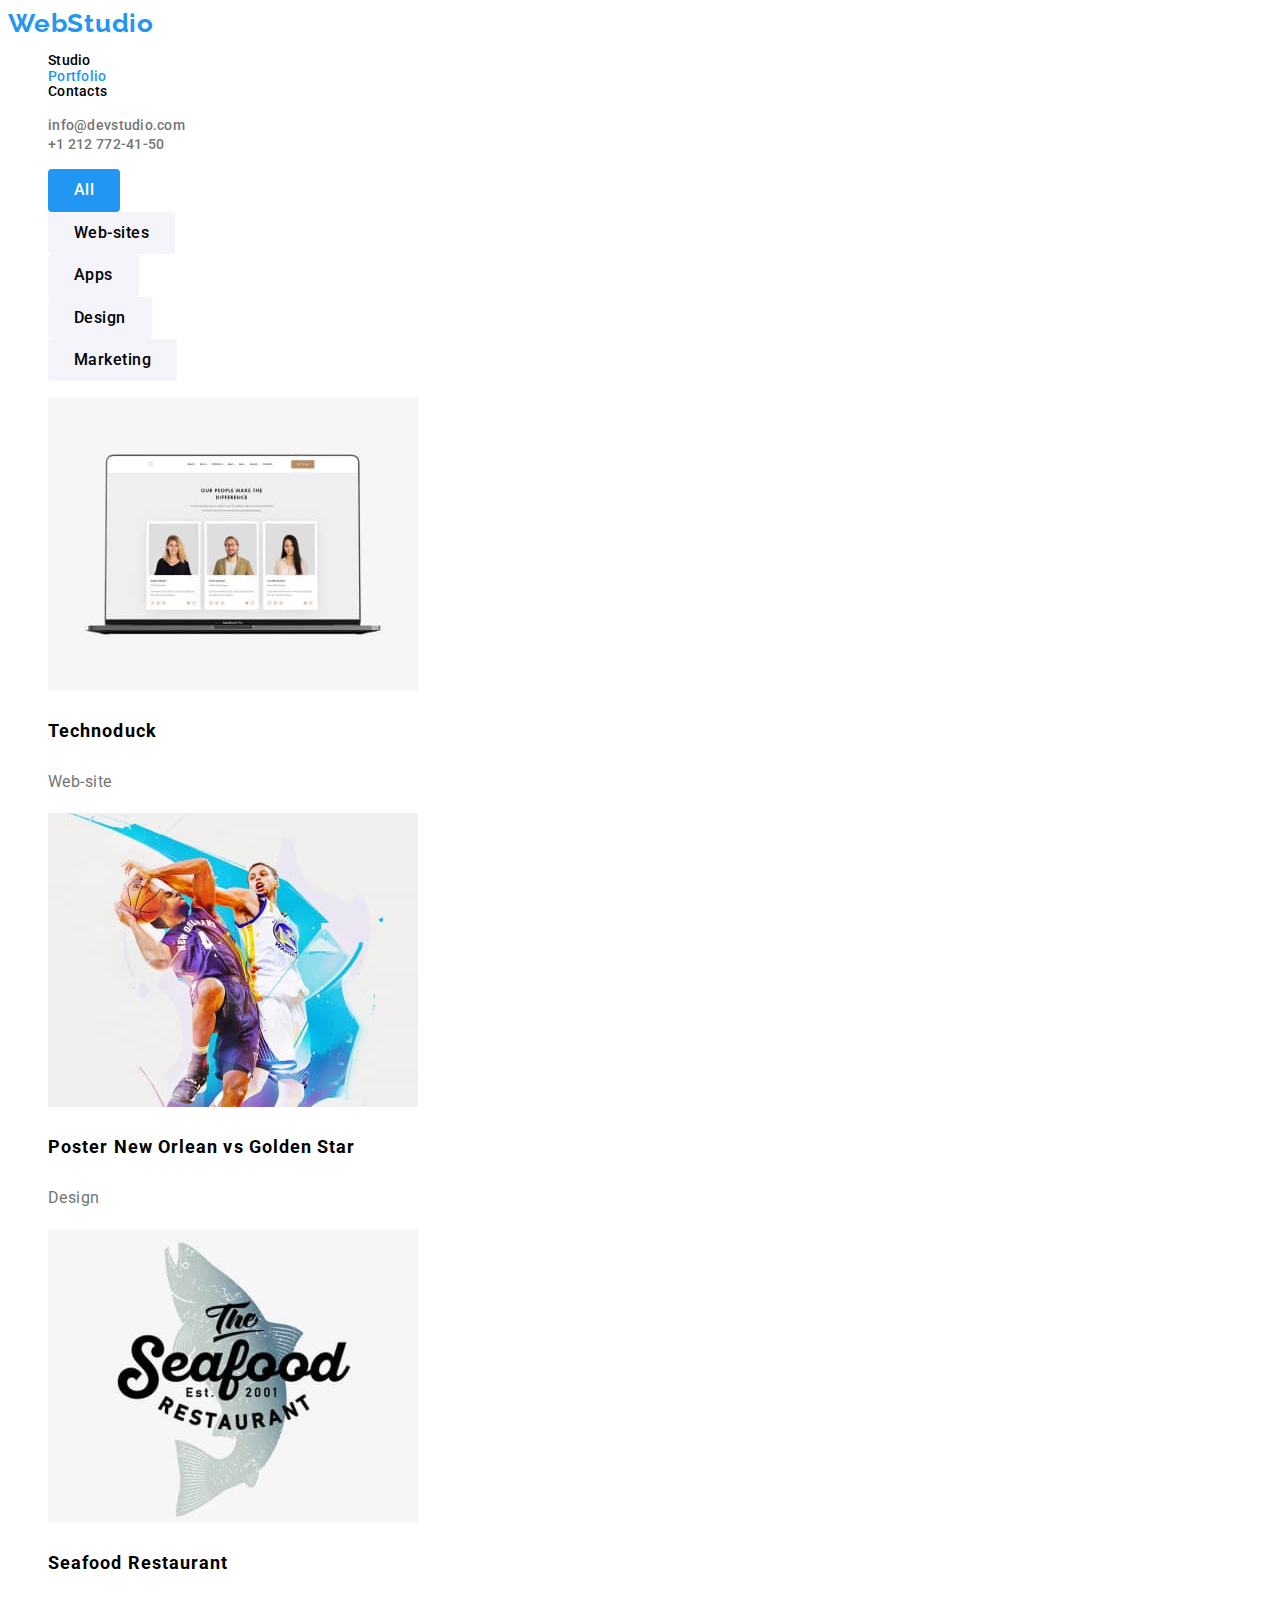
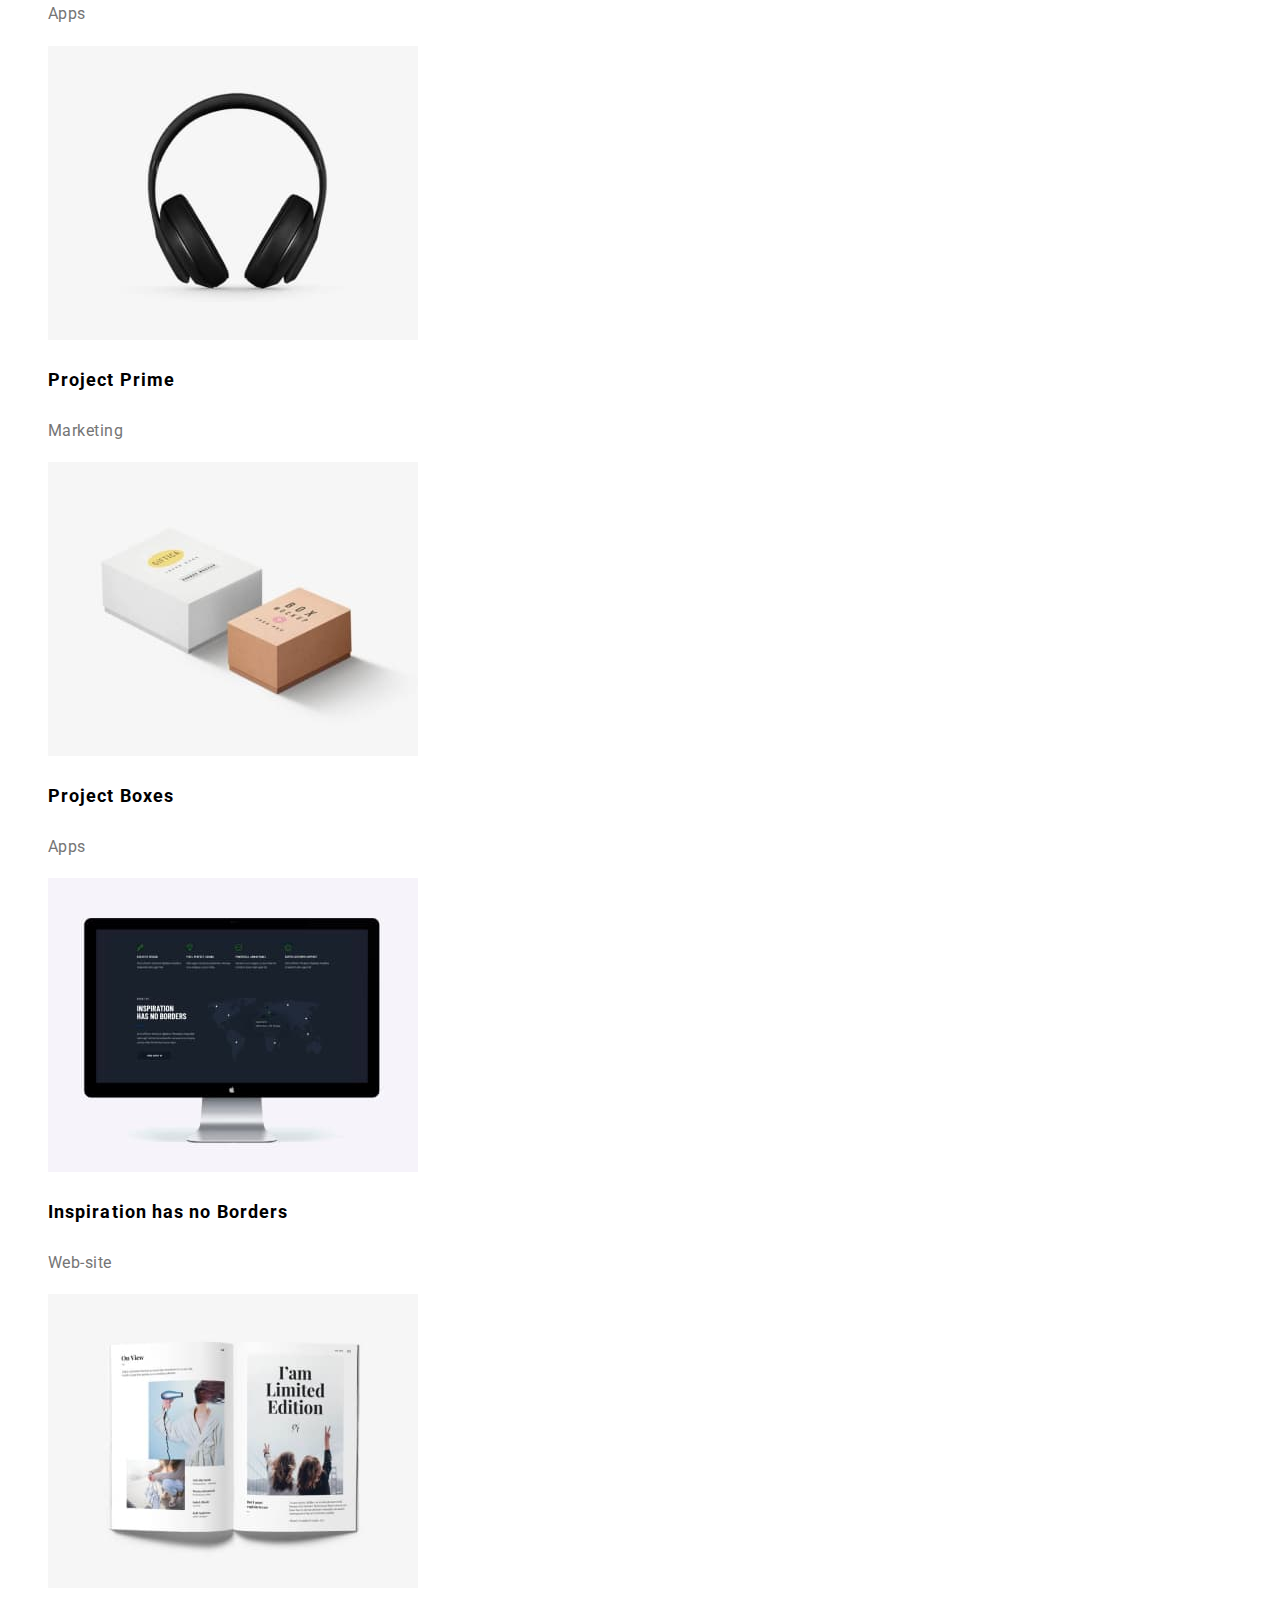
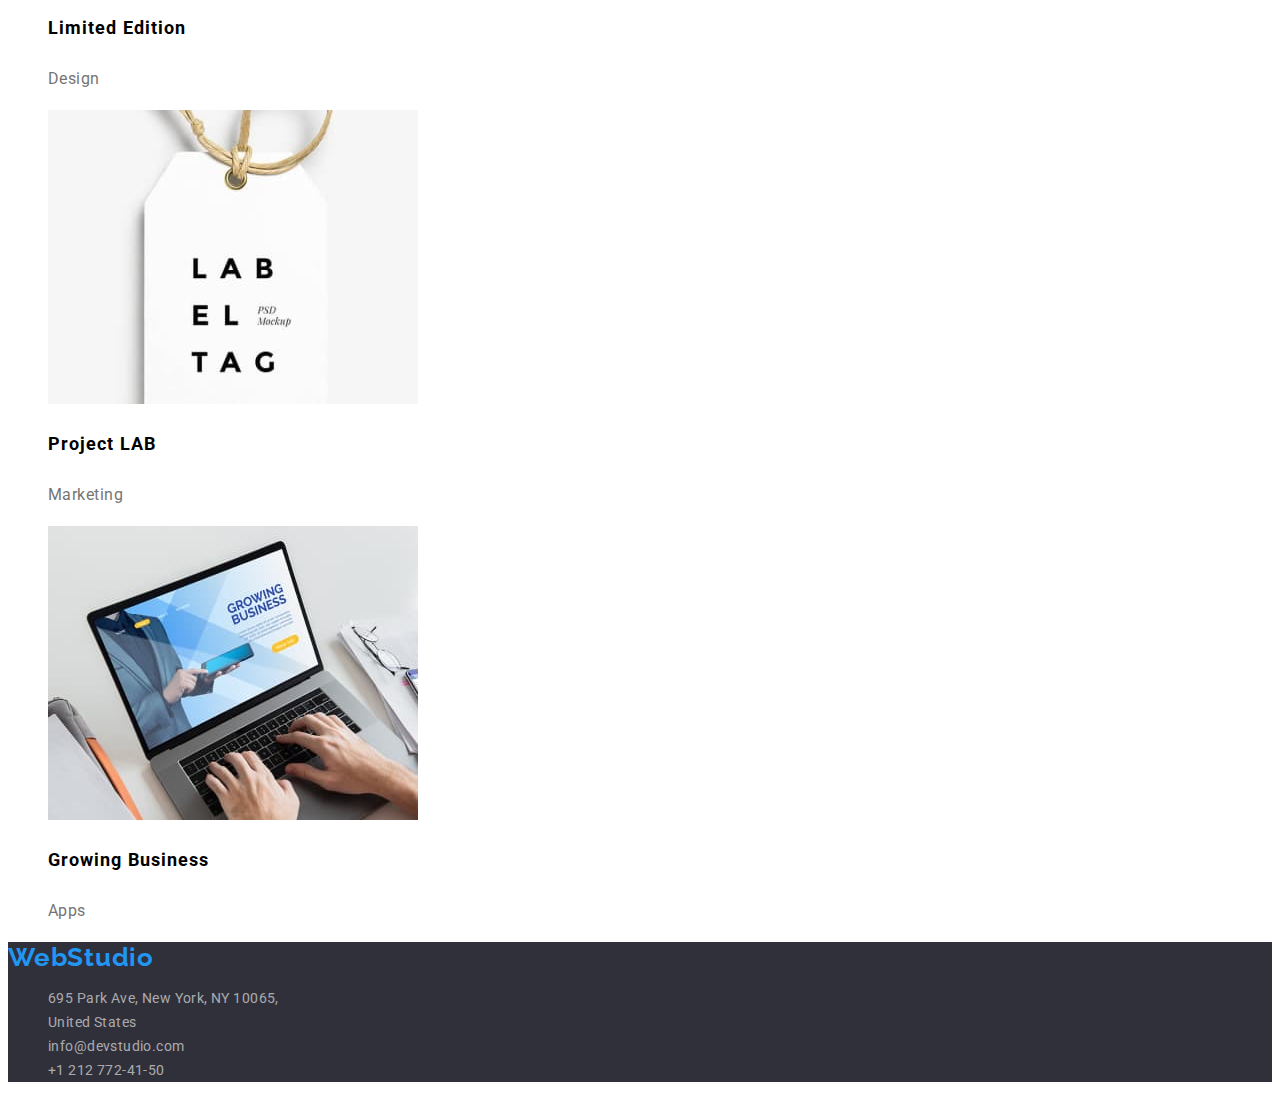
==== portfolio.html @ 8bf9b812 "--" ====
<!DOCTYPE html>
<html lang="en">
  <head>
    <meta charset="UTF-8" />
    <meta http-equiv="X-UA-Compatible" content="IE=edge" />
    <meta name="viewport" content="width=device-width, initial-scale=1.0" />
    <meta name="description" content="Module1- HomeWork 1- WebStudio" />
    <link href="https://fonts.googleapis.com/css2?family=Roboto:wght@400;500;700;900&display=swap" rel="stylesheet">
    <link href="https://fonts.googleapis.com/css2?family=Raleway:wght@700&display=swap" rel="stylesheet">
    <link href="./css//styles.css" rel="stylesheet">
    <title>WebStudio - Portfolio</title>
  </head>
  <body>
    <!-- Page header -->
    <header class="header">

      <nav class="navbar">
        <!-- Navigation to other pages -->
      <a href="./index.html " class="logo">WebStudio</a>

        <ul class="nav-list">
          <li class="list-item"><a href="./index.html" class="link ">Studio</a></li>
          <li class="list-item"><a href="./portfolio.html" class="link active" target="_blank">Portfolio</a></li>
          <li class="list-item"><a href="#" class="link" target="_blank" >Contacts</a></li>
        </ul>
      </nav>
      <ul class="contact-list">
       
        <li>
          <!-- Link to email address  -->
          <a href="mailto:info@devstudio.com" class="link">info@devstudio.com</a>
        </li>
        <li>
          <!-- Link to phone number -->
          <a href="tel:+12127724150" class="link">+1 212 772-41-50</a>
        </li>

      </ul>
    </header>
    <main>
   
  
    <section class="portfolio ">
      <!-- filter buttons -->
      <div class="portfolio-filter ">
        <ul>
        <li>
        <button type="button" class="btn btn-filter active">All</button>
        </li>
        <li>
          <button type="button" class="btn btn-filter ">Web-sites</button>
          </li>
        <li>
          <button type="button" class="btn btn-filter">Apps</button>
          </li>
        <li>
          <button type="button" class="btn btn-filter">Design</button>
          </li>
        <li>
          <button type="button" class="btn btn-filter ">Marketing</button>
          </li>
        </ul>
      </div>
      <!--  filter pictures -->
      <ul class="portfolio-list">
        <li class="portfolio-item">
            <img
              src="images/portfolio/portfolio-1.jpg"
              alt="portfolio Technoduck-website picture"
              width="370"
              height="294"
            />
          <div class="project-info">
            <h3 class="project-name">Technoduck </h3>
            <p class="project-category">Web-site </p>
          </div>
          
        </li>
        <li>
          <a href="#">
            <img
              src="images/portfolio/portfolio-2.jpg"
              alt="portfolio poster picture"
              width="370"
              height="294"
            />
          </a>
          <div class="project-info">
            <h3 class="project-name">Poster New Orlean vs Golden Star </h3>
            <p class="project-category">Design </p>
          </div>
        </li>
        <li>
          <a href="#">
            <img
              src="images/portfolio/portfolio-3.jpg"
              alt="portfolio seafood Restaurant picture"
              width="370"
              height="294"
            />
          </a>
          <div class="project-info">
            <h3 class="project-name">Seafood Restaurant  </h3>
            <p class="project-category">Apps</p>
          </div>
        </li>
        <li>
            <img
              src="images/portfolio/portfolio-4.jpg"
              alt="portfolio Marketing project"
              width="370"
              height="294"
            />
          <div class="project-info">
            <h3 class="project-name">Project Prime </h3>
            <p class="project-category">Marketing </p>
          </div>
        </li>
        <li>
            <img
              src="images/portfolio/portfolio-5.jpg"
              alt="portfolio Project Boxes"
              width="370"
              height="294"
            />
          <div class="project-info">
            <h3 class="project-name">Project Boxes</h3>
            <p class="project-category">Apps </p>
          </div>
        </li>
        <li>
            <img
              src="images/portfolio/portfolio-6.jpg"
              alt="portfolio Web-site picture"
              width="370"
              height="294"
            />
          <div class="project-info">
            <h3 class="project-name">Inspiration has no Borders</h3>
            <p class="project-category">Web-site</p>
          </div>
        </li>
        <li>
            <img
              src="images/portfolio/portfolio-7.jpg"
              alt="portfolio Design picture  "
              width="370"
              height="294"
            />
          <div class="project-info">
            <h3 class="project-name">Limited Edition</h3>
            <p class="project-category">Design</p>
          </div>
        </li>
        <li>
            <img
              src="images/portfolio/portfolio-8.jpg"
              alt="portfolio Marketing picture"
              width="370"
              height="294"
            />
          <div class="project-info">
            <h3 class="project-name">Project LAB</h3>
            <p class="project-category">Marketing</p>
          </div>
        </li>
        <li>
            <img
              src="images/portfolio/portfolio-9.jpg"
              alt="portfolio Apps picture"
              width="370"
              height="294"
            />
          <div class="project-info">
            <h3 class="project-name">Growing Business</h3>
            <p class="project-category">Apps </p>
          </div>
        </li>
      </ul>
    </section>
  </main>
    <!-- Page footer -->
   <!-- Page footer -->
   <footer class="footer">
    <a href="./index.html" class="logo link"> WebStudio</a>
    <address class="address">
      <ul>
        <li>
          <a href="#" class="link">
            695 Park Ave, New York, NY 10065, <br />
            United States <br
          /></a>
        </li>
        <li>
          <a href="mailto:info@devstudio.com" class="contact link">info@devstudio.com</a>
        </li>
        <li>
          <a href="tel:+12127724150" class="contact link">+1 212 772-41-50</a>
        </li>
      </ul>
    </address>
  </footer>
  </body>
</html>
---- css/styles.css ----
/* Variables  */
:root {
  --brand-color: #2196f3;
  --brnd-hover-main: #188CE8;
  --brand-background-color: #2f303a;
  --brand-background-sub-color: #f5f4fa;
  --brand-text-color: #212121;
  --brand-sub-color: #757575;
  --brand-white-color: #fff;
  --font-fmily-brand: "Raleway", sans-serif;
  --font-family-main: "Roboto", sans-serif;
}
/* Body Css */
body {
  font-family: var(--font-family-main);
}
a {
  text-decoration: none;
  color: inherit;
}
ul {
  list-style-type: none;
}
/* Header Css */
.nav-list {
  font-weight: 500;
  font-size: 14px;
  line-height: 1.1;
  letter-spacing: 0.02em;
}

.list-item .link.active {
  color: var(--brand-color);
}
.contact-list li a{
  font-weight: 500;
  color: var(--brand-sub-color);
  font-size: 14px;
  line-height: 1.1;
  letter-spacing: 0.02em;
}
.link:hover,
.link:focus {
  color: var(--brand-color);
}

/* .btn:hover,
button:focus {
  color: var(--brand-background-color);
} */
/* Buttons Css */
.btn {
  cursor: pointer;
  border: none;
  font-family: var(--font-family-main);
  font-size: 16px;
  line-height: 30px;
}

.logo {
  font-family: var(--font-fmily-brand);
  font-weight: 700;
  font-size: 26px;
  color: var(--brand-color);
  letter-spacing: 0.03em;
  line-height: 1.2;
}

/* Introduction Css */
.introduction {
  background-color: var(--brand-background-color);
}
.title {
  font-weight: 900;
  font-size: 44px;
  line-height: 1.4;
  text-align: center;
  letter-spacing: 0.06em;
  text-transform: uppercase;
  color: var(--brand-white-color);
}

.btn-primary {
  background: var(--brand-color);
  color: var(--brand-white-color);
  font-family: var(--font-family-main);
  box-shadow: 0px 4px 4px rgba(0, 0, 0, 0.15);
  border-radius: 4px;
  border-bottom-left-radius: 0;
  font-weight: 700;
  font-size: 16;
  line-height: 1.88;
  padding: 10px 20px 10px 20px;
}
.btn.btn-primary:hover {
 background-color: var(--brnd-hover-main);
 color: var(--brand-white-color);
}
.btn.active {
  background-color: var(--brand-color);
  color: var(--brand-white-color);
}
.section .sction-sub-title{
  font-weight: 700;
  font-size: 14px;
  line-height: 1.1;
  letter-spacing: 0.03em;
  text-transform: uppercase;
}
/* -- */

.section .description{
 font-weight: 400;
 font-size: 14px;
 line-height: 1.7;
 letter-spacing: 0.03em;
 color: var(--brand-sub-color);
}
/* About css */

.section-title{
  color: var(--brand-text-color);
  font-weight: 700;
  font-size: 36px;
  line-height: 1.2;
  letter-spacing: 0.03em;
  text-align: center;

}

.team-info .team-name {
  font-weight: 500;
  font-size: 16px;
  line-height: 1.2;
  text-align: center;
  letter-spacing: 0.03em;

}
.team-info .team-job {
  color: var(--brand-sub-color);
  font-weight: 400;
  font-size: 16;
  line-height: 1.2;
  text-align: center;
  letter-spacing: 0.03em;

}
.team {
  background-color: var(--brand-background-sub-color);
}

/* Portfolio Css */
.portfolio-filter .btn {
  background-color: var(--brand-background-sub-color);
  font-weight: 500;
  font-size: 16px;
  line-height: 1.6;
  text-align: center;
  letter-spacing: 0.03em;
}
.portfolio-filter .btn.btn.active {
  background-color: var(--brand-color);
}
.btn:hover {
  color: var(--brand-color);
}
.btn.btn-filter{
  font-family: var(--font-family-main);
  border-radius: 4px;
  letter-spacing: 0.03em;
  font-weight: 500;
  padding: 6px 26px;
  font-size: 16px;
  line-height: 1.9;
}
.btn.btn-filter:hover{
  color: var(--brand-white-color);
  background-color: var(--brand-color);
  box-shadow: 0px 3px 1px rgba(0, 0, 0, 0.1), 0px 1px 2px rgba(0, 0, 0, 0.08), 0px 2px 2px rgba(0, 0, 0, 0.12);
}
.portfolio .project-name {
  font-weight: 700;
  font-size: 18px;
  line-height: 2;
  letter-spacing: 0.06em;
}
.portfolio .project-category {
  font-weight: 400;
  font-size: 16px;
  line-height: 1.88;
  letter-spacing: 0.03em;
  color: var(--brand-sub-color);
}
/* Footer - Style */
.footer {
  background-color: var(--brand-background-color);
}
.address {
  color:rgba(255, 255, 255, 0.6);
  font-style: normal;
}
.address ul {
  font-size: 14px;
  font-weight: 400;
  line-height: 1.7;
  letter-spacing: 0.03em;
}
.address .contact{
  color: rgba(255, 255, 255, 0.6);

}
.contact.link:hover,
.address .link:hover{
  color: var(--brand-white-color);
}
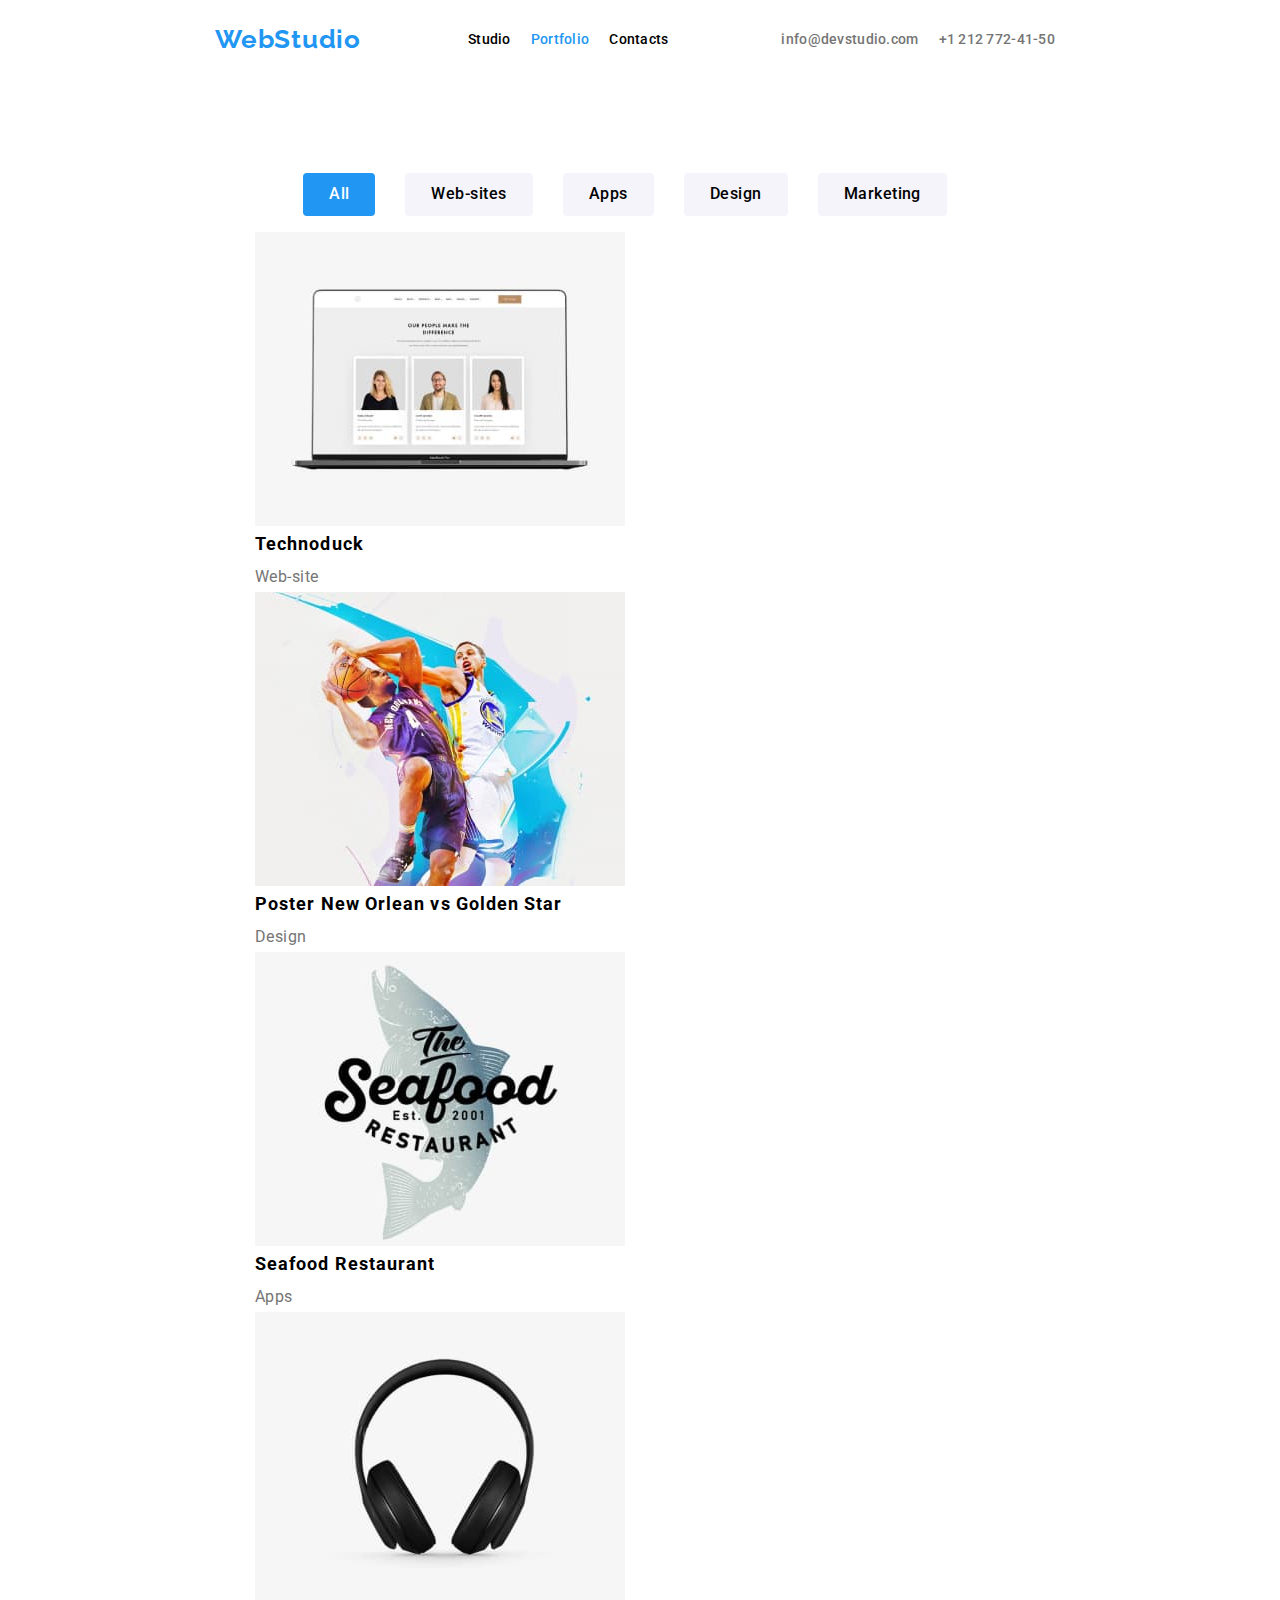
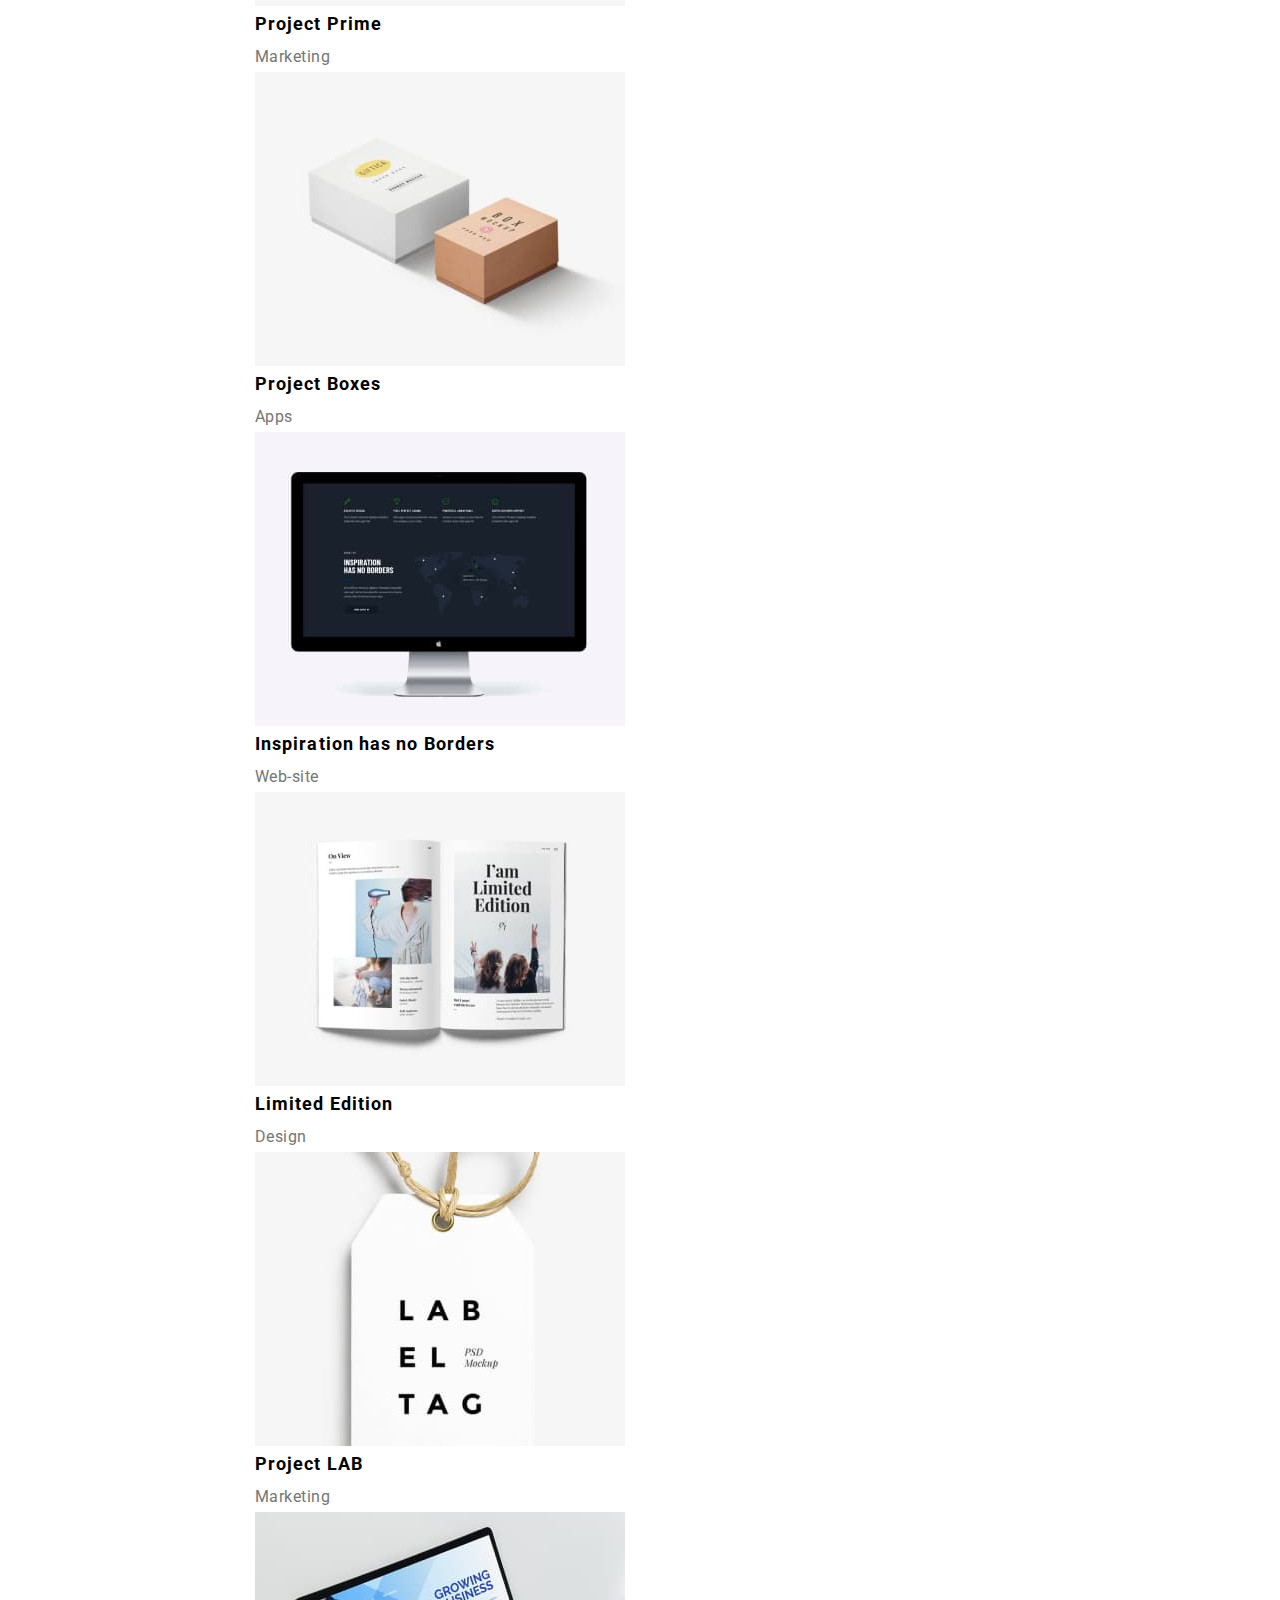
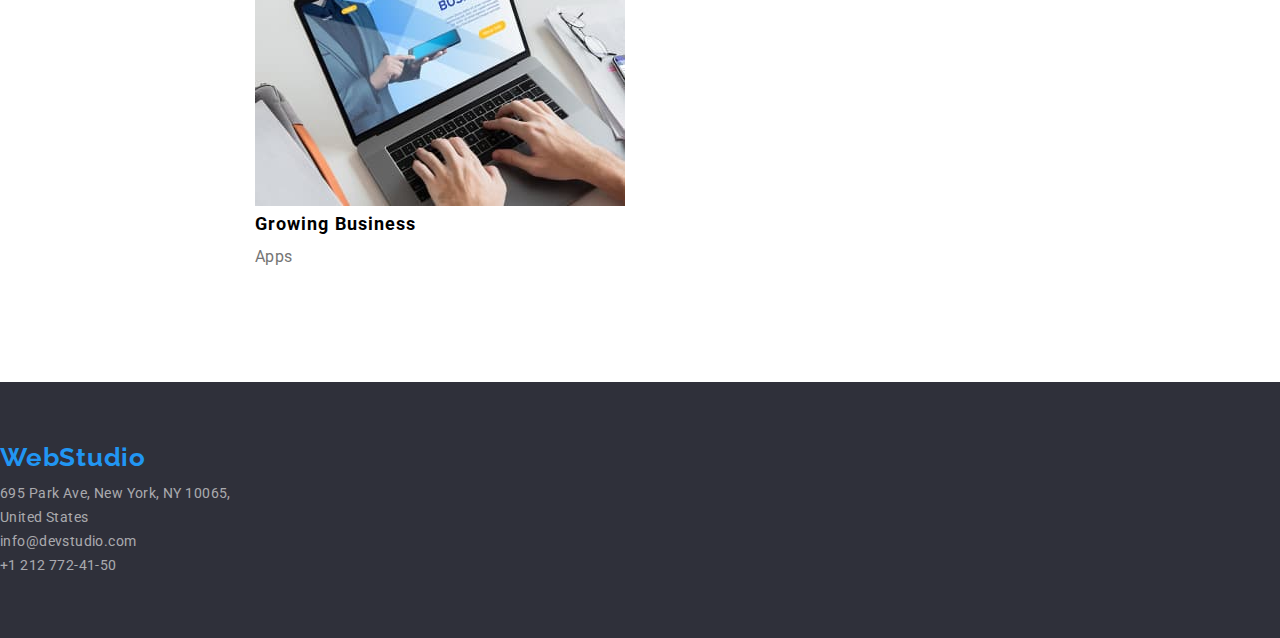
==== commit 7144d25f: "hw_1st_sol" ====
--- a/portfolio.html
+++ b/portfolio.html
@@ -7,24 +7,25 @@
     <meta name="description" content="Module1- HomeWork 1- WebStudio" />
     <link href="https://fonts.googleapis.com/css2?family=Roboto:wght@400;500;700;900&display=swap" rel="stylesheet">
     <link href="https://fonts.googleapis.com/css2?family=Raleway:wght@700&display=swap" rel="stylesheet">
+    <link rel="stylesheet" href="https://cdnjs.cloudflare.com/ajax/libs/modern-normalize/1.0.0/modern-normalize.min.css"/>
     <link href="./css//styles.css" rel="stylesheet">
     <title>WebStudio - Portfolio</title>
   </head>
-  <body>
+  <body class="">
     <!-- Page header -->
-    <header class="header">
+    <header class="header container">
 
       <nav class="navbar">
         <!-- Navigation to other pages -->
-      <a href="./index.html " class="logo">WebStudio</a>
+      <a href="./index.html " class="logo link">WebStudio</a>
 
-        <ul class="nav-list">
+        <ul class="nav-list list">
           <li class="list-item"><a href="./index.html" class="link ">Studio</a></li>
           <li class="list-item"><a href="./portfolio.html" class="link active" target="_blank">Portfolio</a></li>
           <li class="list-item"><a href="#" class="link" target="_blank" >Contacts</a></li>
         </ul>
       </nav>
-      <ul class="contact-list">
+      <ul class="contact-list list">
        
         <li>
           <!-- Link to email address  -->
@@ -40,10 +41,10 @@
     <main>
    
   
-    <section class="portfolio ">
+    <section class="portfolio section">
       <!-- filter buttons -->
-      <div class="portfolio-filter ">
-        <ul>
+      <div class="portfolio-filter  ">
+        <ul class="list">
         <li>
         <button type="button" class="btn btn-filter active">All</button>
         </li>
@@ -77,28 +78,24 @@
           
         </li>
         <li>
-          <a href="#">
             <img
               src="images/portfolio/portfolio-2.jpg"
               alt="portfolio poster picture"
               width="370"
               height="294"
             />
-          </a>
           <div class="project-info">
             <h3 class="project-name">Poster New Orlean vs Golden Star </h3>
             <p class="project-category">Design </p>
           </div>
         </li>
         <li>
-          <a href="#">
             <img
               src="images/portfolio/portfolio-3.jpg"
               alt="portfolio seafood Restaurant picture"
               width="370"
               height="294"
             />
-          </a>
           <div class="project-info">
             <h3 class="project-name">Seafood Restaurant  </h3>
             <p class="project-category">Apps</p>
@@ -184,7 +181,7 @@
    <footer class="footer">
     <a href="./index.html" class="logo link"> WebStudio</a>
     <address class="address">
-      <ul>
+      <ul class="list">
         <li>
           <a href="#" class="link">
             695 Park Ave, New York, NY 10065, <br />
--- a/css/styles.css
+++ b/css/styles.css
@@ -1,7 +1,7 @@
 /* Variables  */
 :root {
   --brand-color: #2196f3;
-  --brnd-hover-main: #188CE8;
+  --brnd-hover-main: #188ce8;
   --brand-background-color: #2f303a;
   --brand-background-sub-color: #f5f4fa;
   --brand-text-color: #212121;
@@ -14,6 +14,76 @@
 body {
   font-family: var(--font-family-main);
 }
+/* Reset originl Vlues */
+h1,
+h2,
+h3,
+h4,
+h5,
+h6,
+p {
+  margin: 0;
+}
+html {
+  box-sizing: border-box;
+}
+*,
+*::after,
+*::before {
+  box-sizing: inherit;
+}
+/* continer css */
+.container {
+  /* width:1600px;   */
+  /* background-color: red; */
+  margin: 0 auto;
+  padding-right: 215px;
+  padding-left: 215px;
+}
+/* Header */
+.header {
+  display: flex;
+  align-items: center;
+  justify-content: space-between;
+  padding-right: 215px;
+  padding-left: 215px;
+}
+.header .list .link {
+  display: block;
+  padding: 10px;
+  border-radius: 4px;
+  text-decoration: none;
+  color: black;
+  background-color: #fff;
+}
+.logo {
+  padding-top: 24px;
+  padding-bottom: 24px;
+  padding-right: 97px;
+}
+.navbar {
+  display: flex;
+  justify-content: space-between;
+  align-items: center;
+}
+.header .list {
+  display: flex;
+}
+
+img {
+  display: block;
+  max-width: 100%;
+  height: auto;
+}
+.link {
+  text-decoration: none;
+  color: inherit;
+}
+.list {
+  list-style: none;
+  padding: 0;
+  margin: 0;
+}
 a {
   text-decoration: none;
   color: inherit;
@@ -32,7 +102,7 @@
 .list-item .link.active {
   color: var(--brand-color);
 }
-.contact-list li a{
+.contact-list.list .link {
   font-weight: 500;
   color: var(--brand-sub-color);
   font-size: 14px;
@@ -40,7 +110,8 @@
   letter-spacing: 0.02em;
 }
 .link:hover,
-.link:focus {
+.link:focus,
+.list .link:hover {
   color: var(--brand-color);
 }
 
@@ -65,10 +136,30 @@
   letter-spacing: 0.03em;
   line-height: 1.2;
 }
-
+.section {
+  /* background-color: red; */
+  padding: 94px 215px 94px 215px;
+}
+.section .portfolio-filter .list{
+  display: flex;
+  align-items: center;
+  justify-content: center;
+}
+.section .list {
+  display: flex;
+  align-items: center;
+  justify-content: space-between;
+}
+.section .list li {
+  /* m-right: 30px; */
+  margin-right: 30px;
+}
 /* Introduction Css */
 .introduction {
   background-color: var(--brand-background-color);
+  text-align: center;
+  height: 600px;
+  padding-top: 200px;
 }
 .title {
   font-weight: 900;
@@ -91,41 +182,43 @@
   font-size: 16;
   line-height: 1.88;
   padding: 10px 20px 10px 20px;
+  margin-top: 30px;
 }
 .btn.btn-primary:hover {
- background-color: var(--brnd-hover-main);
- color: var(--brand-white-color);
+  background-color: var(--brnd-hover-main);
+  color: var(--brand-white-color);
 }
 .btn.active {
   background-color: var(--brand-color);
   color: var(--brand-white-color);
 }
-.section .sction-sub-title{
+.section .sction-sub-title {
   font-weight: 700;
   font-size: 14px;
   line-height: 1.1;
   letter-spacing: 0.03em;
   text-transform: uppercase;
+  padding-bottom: 9.4px;
 }
 /* -- */
 
-.section .description{
- font-weight: 400;
- font-size: 14px;
- line-height: 1.7;
- letter-spacing: 0.03em;
- color: var(--brand-sub-color);
+.section .description {
+  font-weight: 400;
+  font-size: 14px;
+  line-height: 1.7;
+  letter-spacing: 0.03em;
+  color: var(--brand-sub-color);
 }
 /* About css */
 
-.section-title{
+.section-title {
   color: var(--brand-text-color);
   font-weight: 700;
   font-size: 36px;
   line-height: 1.2;
   letter-spacing: 0.03em;
   text-align: center;
-
+  padding-bottom: 50px;
 }
 
 .team-info .team-name {
@@ -134,7 +227,7 @@
   line-height: 1.2;
   text-align: center;
   letter-spacing: 0.03em;
-
+  margin-bottom: 10px;
 }
 .team-info .team-job {
   color: var(--brand-sub-color);
@@ -143,10 +236,19 @@
   line-height: 1.2;
   text-align: center;
   letter-spacing: 0.03em;
-
+  margin-bottom: 30px;
 }
 .team {
   background-color: var(--brand-background-sub-color);
+}
+.card {
+  background-color: var(--brand-white-color);
+  box-shadow: 0px 1px 3px rgba(0, 0, 0, 0.12), 0px 1px 1px rgba(0, 0, 0, 0.14),
+    0px 2px 1px rgba(0, 0, 0, 0.2);
+  border-radius: 0px 0px 4px 4px;
+}
+.card .card-img{
+  margin-bottom: 30px;
 }
 
 /* Portfolio Css */
@@ -164,7 +266,7 @@
 .btn:hover {
   color: var(--brand-color);
 }
-.btn.btn-filter{
+.btn.btn-filter {
   font-family: var(--font-family-main);
   border-radius: 4px;
   letter-spacing: 0.03em;
@@ -173,10 +275,11 @@
   font-size: 16px;
   line-height: 1.9;
 }
-.btn.btn-filter:hover{
+.btn.btn-filter:hover {
   color: var(--brand-white-color);
   background-color: var(--brand-color);
-  box-shadow: 0px 3px 1px rgba(0, 0, 0, 0.1), 0px 1px 2px rgba(0, 0, 0, 0.08), 0px 2px 2px rgba(0, 0, 0, 0.12);
+  box-shadow: 0px 3px 1px rgba(0, 0, 0, 0.1), 0px 1px 2px rgba(0, 0, 0, 0.08),
+    0px 2px 2px rgba(0, 0, 0, 0.12);
 }
 .portfolio .project-name {
   font-weight: 700;
@@ -194,9 +297,12 @@
 /* Footer - Style */
 .footer {
   background-color: var(--brand-background-color);
+  padding-top: 60px;
+  padding-bottom: 60px;
 }
 .address {
-  color:rgba(255, 255, 255, 0.6);
+  padding-top: 9px;
+  color: rgba(255, 255, 255, 0.6);
   font-style: normal;
 }
 .address ul {
@@ -205,11 +311,10 @@
   line-height: 1.7;
   letter-spacing: 0.03em;
 }
-.address .contact{
+.address .contact {
   color: rgba(255, 255, 255, 0.6);
-
 }
 .contact.link:hover,
-.address .link:hover{
-  color: var(--brand-white-color);
-}
+.address .link:hover {
+  color: var(--brand-white-color);
+}
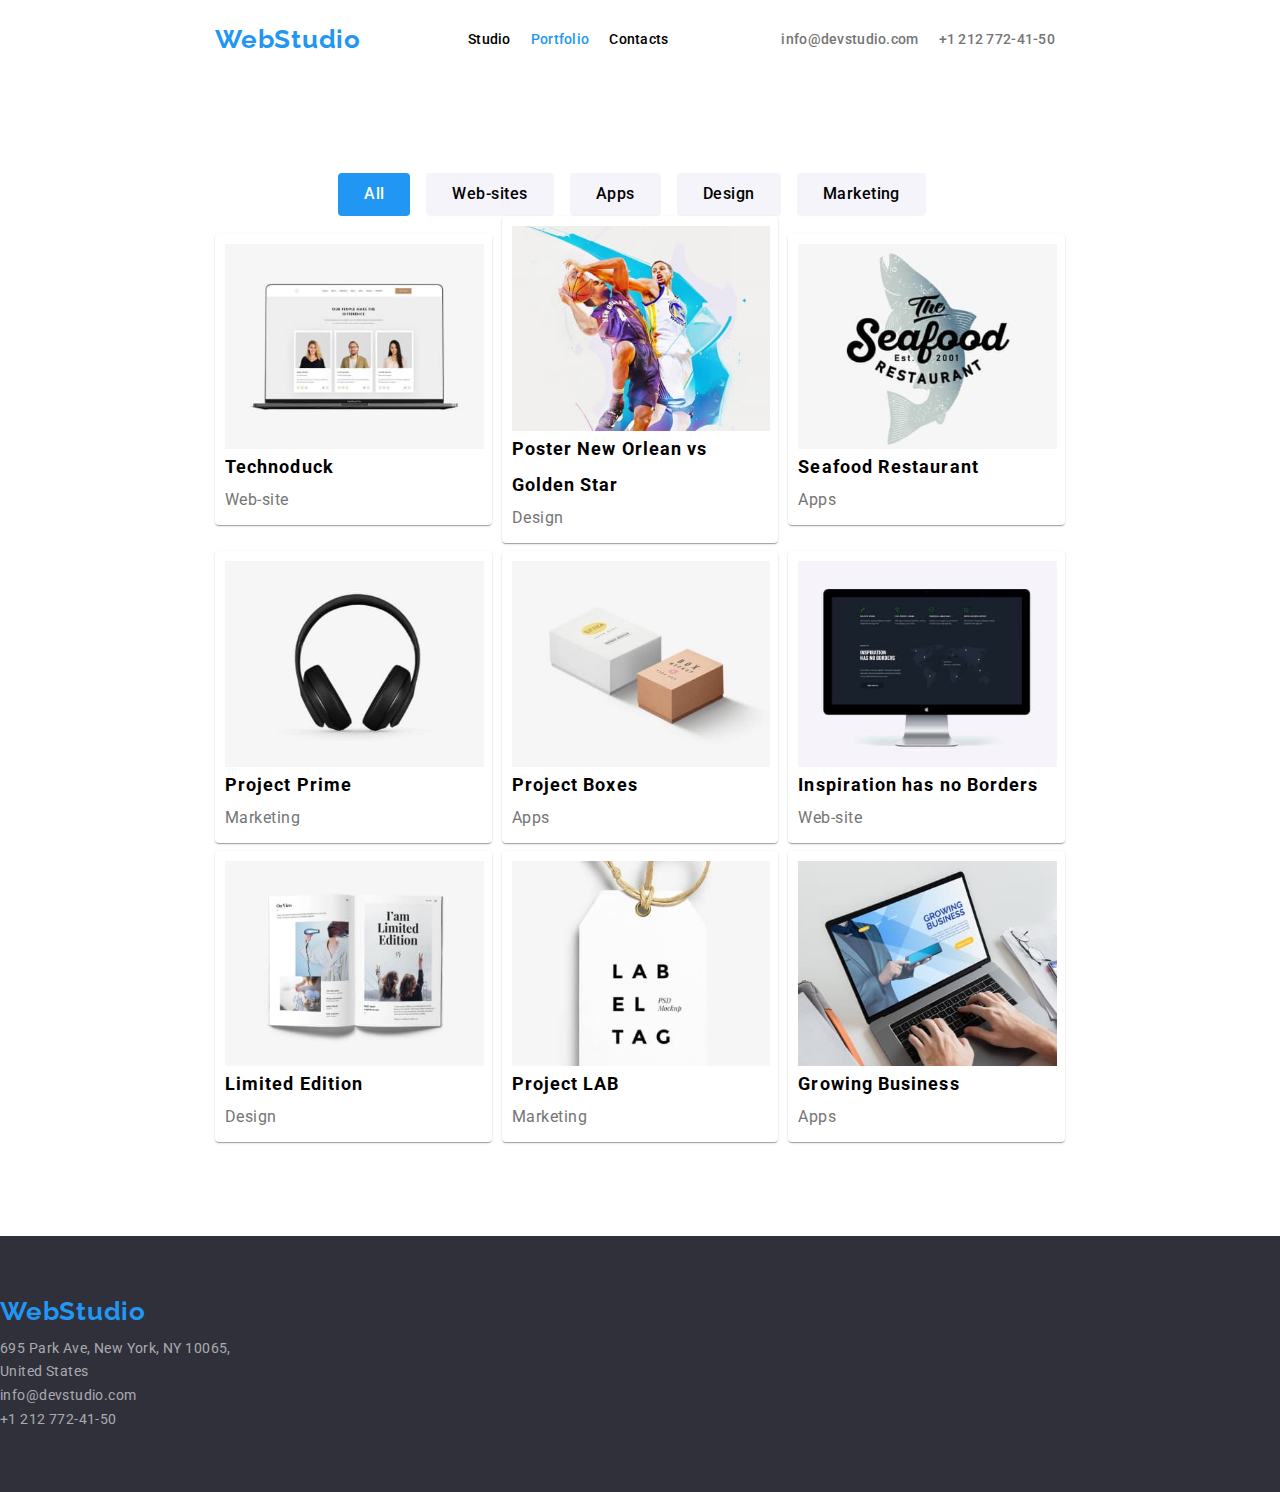
==== commit 457319b1: "portfolio" ====
--- a/portfolio.html
+++ b/portfolio.html
@@ -63,7 +63,7 @@
         </ul>
       </div>
       <!--  filter pictures -->
-      <ul class="portfolio-list">
+      <ul class="portfolio-list list">
         <li class="portfolio-item">
             <img
               src="images/portfolio/portfolio-1.jpg"
--- a/css/styles.css
+++ b/css/styles.css
@@ -145,14 +145,38 @@
   align-items: center;
   justify-content: center;
 }
+
+.section .portfolio-filter .list li{
+  margin-right: 8px;
+}
+.section .portfolio-list{
+  display: flex;
+  /* Make a flex container multiline */
+  flex-wrap: wrap;
+  /* Set gap between rows and columns */
+  gap: 8px;
+  padding: 0;
+  list-style: none;
+}
+.section .portfolio-list li{
+  /*  Set the width of the elements  */
+  flex-basis: calc((100% - 20px) / 3);
+  
+  padding: 10px;
+  background-color: #fff;
+  border-radius: 4px;
+  box-shadow: 0px 2px 1px -1px rgba(0, 0, 0, 0.2),
+    0px 1px 1px 0px rgba(0, 0, 0, 0.14), 0px 1px 3px 0px rgba(0, 0, 0, 0.12);
+}
 .section .list {
   display: flex;
   align-items: center;
   justify-content: space-between;
 }
 .section .list li {
-  /* m-right: 30px; */
-  margin-right: 30px;
+
+padding-right: 8px;
+
 }
 /* Introduction Css */
 .introduction {
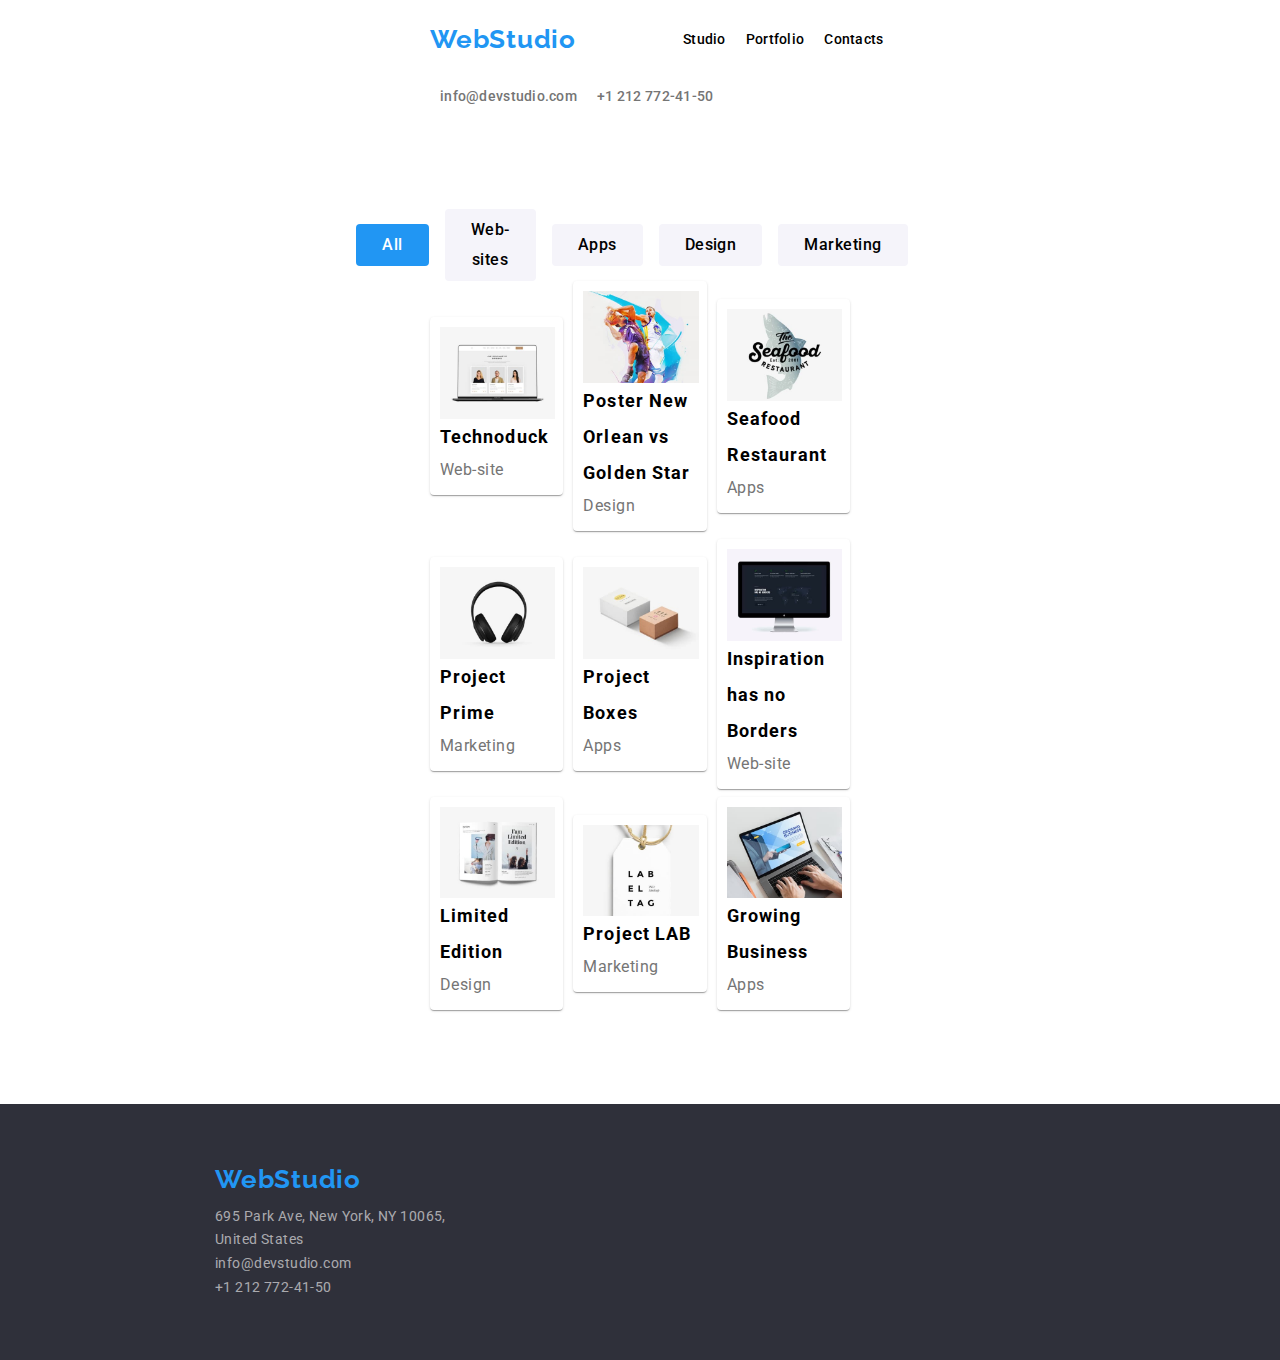
==== commit 6c9c57aa: "done" ====
--- a/portfolio.html
+++ b/portfolio.html
@@ -1,201 +1,211 @@
-<!DOCTYPE html>
-<html lang="en">
-  <head>
-    <meta charset="UTF-8" />
-    <meta http-equiv="X-UA-Compatible" content="IE=edge" />
-    <meta name="viewport" content="width=device-width, initial-scale=1.0" />
-    <meta name="description" content="Module1- HomeWork 1- WebStudio" />
-    <link href="https://fonts.googleapis.com/css2?family=Roboto:wght@400;500;700;900&display=swap" rel="stylesheet">
-    <link href="https://fonts.googleapis.com/css2?family=Raleway:wght@700&display=swap" rel="stylesheet">
-    <link rel="stylesheet" href="https://cdnjs.cloudflare.com/ajax/libs/modern-normalize/1.0.0/modern-normalize.min.css"/>
-    <link href="./css//styles.css" rel="stylesheet">
-    <title>WebStudio - Portfolio</title>
-  </head>
-  <body class="">
-    <!-- Page header -->
-    <header class="header container">
-
-      <nav class="navbar">
-        <!-- Navigation to other pages -->
-      <a href="./index.html " class="logo link">WebStudio</a>
-
-        <ul class="nav-list list">
-          <li class="list-item"><a href="./index.html" class="link ">Studio</a></li>
-          <li class="list-item"><a href="./portfolio.html" class="link active" target="_blank">Portfolio</a></li>
-          <li class="list-item"><a href="#" class="link" target="_blank" >Contacts</a></li>
-        </ul>
-      </nav>
-      <ul class="contact-list list">
-       
-        <li>
-          <!-- Link to email address  -->
-          <a href="mailto:info@devstudio.com" class="link">info@devstudio.com</a>
-        </li>
-        <li>
-          <!-- Link to phone number -->
-          <a href="tel:+12127724150" class="link">+1 212 772-41-50</a>
-        </li>
-
-      </ul>
-    </header>
-    <main>
-   
-  
-    <section class="portfolio section">
-      <!-- filter buttons -->
-      <div class="portfolio-filter  ">
-        <ul class="list">
-        <li>
-        <button type="button" class="btn btn-filter active">All</button>
-        </li>
-        <li>
-          <button type="button" class="btn btn-filter ">Web-sites</button>
-          </li>
-        <li>
-          <button type="button" class="btn btn-filter">Apps</button>
-          </li>
-        <li>
-          <button type="button" class="btn btn-filter">Design</button>
-          </li>
-        <li>
-          <button type="button" class="btn btn-filter ">Marketing</button>
-          </li>
-        </ul>
-      </div>
-      <!--  filter pictures -->
-      <ul class="portfolio-list list">
-        <li class="portfolio-item">
-            <img
-              src="images/portfolio/portfolio-1.jpg"
-              alt="portfolio Technoduck-website picture"
-              width="370"
-              height="294"
-            />
-          <div class="project-info">
-            <h3 class="project-name">Technoduck </h3>
-            <p class="project-category">Web-site </p>
-          </div>
-          
-        </li>
-        <li>
-            <img
-              src="images/portfolio/portfolio-2.jpg"
-              alt="portfolio poster picture"
-              width="370"
-              height="294"
-            />
-          <div class="project-info">
-            <h3 class="project-name">Poster New Orlean vs Golden Star </h3>
-            <p class="project-category">Design </p>
-          </div>
-        </li>
-        <li>
-            <img
-              src="images/portfolio/portfolio-3.jpg"
-              alt="portfolio seafood Restaurant picture"
-              width="370"
-              height="294"
-            />
-          <div class="project-info">
-            <h3 class="project-name">Seafood Restaurant  </h3>
-            <p class="project-category">Apps</p>
-          </div>
-        </li>
-        <li>
-            <img
-              src="images/portfolio/portfolio-4.jpg"
-              alt="portfolio Marketing project"
-              width="370"
-              height="294"
-            />
-          <div class="project-info">
-            <h3 class="project-name">Project Prime </h3>
-            <p class="project-category">Marketing </p>
-          </div>
-        </li>
-        <li>
-            <img
-              src="images/portfolio/portfolio-5.jpg"
-              alt="portfolio Project Boxes"
-              width="370"
-              height="294"
-            />
-          <div class="project-info">
-            <h3 class="project-name">Project Boxes</h3>
-            <p class="project-category">Apps </p>
-          </div>
-        </li>
-        <li>
-            <img
-              src="images/portfolio/portfolio-6.jpg"
-              alt="portfolio Web-site picture"
-              width="370"
-              height="294"
-            />
-          <div class="project-info">
-            <h3 class="project-name">Inspiration has no Borders</h3>
-            <p class="project-category">Web-site</p>
-          </div>
-        </li>
-        <li>
-            <img
-              src="images/portfolio/portfolio-7.jpg"
-              alt="portfolio Design picture  "
-              width="370"
-              height="294"
-            />
-          <div class="project-info">
-            <h3 class="project-name">Limited Edition</h3>
-            <p class="project-category">Design</p>
-          </div>
-        </li>
-        <li>
-            <img
-              src="images/portfolio/portfolio-8.jpg"
-              alt="portfolio Marketing picture"
-              width="370"
-              height="294"
-            />
-          <div class="project-info">
-            <h3 class="project-name">Project LAB</h3>
-            <p class="project-category">Marketing</p>
-          </div>
-        </li>
-        <li>
-            <img
-              src="images/portfolio/portfolio-9.jpg"
-              alt="portfolio Apps picture"
-              width="370"
-              height="294"
-            />
-          <div class="project-info">
-            <h3 class="project-name">Growing Business</h3>
-            <p class="project-category">Apps </p>
-          </div>
-        </li>
-      </ul>
-    </section>
-  </main>
-    <!-- Page footer -->
-   <!-- Page footer -->
-   <footer class="footer">
-    <a href="./index.html" class="logo link"> WebStudio</a>
-    <address class="address">
-      <ul class="list">
-        <li>
-          <a href="#" class="link">
-            695 Park Ave, New York, NY 10065, <br />
-            United States <br
-          /></a>
-        </li>
-        <li>
-          <a href="mailto:info@devstudio.com" class="contact link">info@devstudio.com</a>
-        </li>
-        <li>
-          <a href="tel:+12127724150" class="contact link">+1 212 772-41-50</a>
-        </li>
-      </ul>
-    </address>
-  </footer>
-  </body>
-</html>
+<!DOCTYPE html>
+<html lang="en">
+  <head>
+    <meta charset="UTF-8" />
+    <meta http-equiv="X-UA-Compatible" content="IE=edge" />
+    <meta name="viewport" content="width=device-width, initial-scale=1.0" />
+    <meta name="description" content="Module1- HomeWork 1- WebStudio" />
+    <link href="https://fonts.googleapis.com/css2?family=Roboto:wght@400;500;700;900&display=swap" rel="stylesheet">
+    <link href="https://fonts.googleapis.com/css2?family=Raleway:wght@700&display=swap" rel="stylesheet">
+    <link rel="stylesheet" href="https://cdnjs.cloudflare.com/ajax/libs/modern-normalize/1.0.0/modern-normalize.min.css"/>
+    <link href="./css//styles.css" rel="stylesheet">
+    <title>WebStudio - Portfolio</title>
+  </head>
+  <body class="">
+       <!-- Page header -->
+       <header class="header">
+        <div class="container menu">
+          <nav class="navbar">
+            <!-- Navigation to other pages -->
+            <a href="./index.html" class="logo link">WebStudio</a>
+  
+            <ul class="list nav-list">
+              <li class=" nav-item">
+                <a href="./index.html" class="link page ">Studio</a>
+              </li>
+              <li class=" nav-item">
+                <a href="./portfolio.html" class="link page active">Portfolio</a>
+              </li>
+              <li class=" nav-item"><a href="#" class="link page">Contacts</a></li>
+            </ul>
+          </nav>
+          <ul class="list contact-list">
+            <li class="contact-item">
+              <!-- Link to email address  -->
+              <a href="mailto:info@devstudio.com" class="link"
+                >info@devstudio.com</a
+              >
+            </li>
+            <li class="contact-item">
+              <!-- Link to phone number -->
+              <a href="tel:+12127724150" class="link">+1 212 772-41-50</a>
+            </li>
+          </ul>
+        </div>
+      </header>
+    <main>
+   
+  
+    <section class="portfolio section">
+<div class="container ">
+        <!-- filter buttons -->
+        <div class="portfolio-filter  ">
+          <ul class="list  filter-list">
+          <li class="filter-item">
+          <button type="button" class="btn btn-filter active">All</button>
+          </li>
+          <li class="filter-item">
+            <button type="button" class="btn btn-filter ">Web-sites</button>
+            </li>
+          <li class="filter-item">
+            <button type="button" class="btn btn-filter">Apps</button>
+            </li>
+          <li class="filter-item">
+            <button type="button" class="btn btn-filter">Design</button>
+            </li>
+          <li class="filter-item">
+            <button type="button" class="btn btn-filter ">Marketing</button>
+            </li>
+          </ul>
+        </div>
+        <!--  filter projects -->
+        <ul class="portfolio-list list">
+          <li class="portfolio-item">
+              <img
+                src="images/portfolio/portfolio-1.jpg"
+                alt="portfolio Technoduck-website picture"
+                width="370"
+                height="294"
+              />
+            <div class="project-info">
+              <h3 class="project-name">Technoduck </h3>
+              <p class="project-category">Web-site </p>
+            </div>
+            
+          </li>
+          <li class="portfolio-item">
+              <img
+                src="images/portfolio/portfolio-2.jpg"
+                alt="portfolio poster picture"
+                width="370"
+                height="294"
+              />
+            <div class="project-info">
+              <h3 class="project-name">Poster New Orlean vs Golden Star </h3>
+              <p class="project-category">Design </p>
+            </div>
+          </li>
+          <li class="portfolio-item">
+              <img
+                src="images/portfolio/portfolio-3.jpg"
+                alt="portfolio seafood Restaurant picture"
+                width="370"
+                height="294"
+              />
+            <div class="project-info">
+              <h3 class="project-name">Seafood Restaurant  </h3>
+              <p class="project-category">Apps</p>
+            </div>
+          </li>
+          <li class="portfolio-item">
+              <img
+                src="images/portfolio/portfolio-4.jpg"
+                alt="portfolio Marketing project"
+                width="370"
+                height="294"
+              />
+            <div class="project-info">
+              <h3 class="project-name">Project Prime </h3>
+              <p class="project-category">Marketing </p>
+            </div>
+          </li>
+          <li class="portfolio-item">
+              <img
+                src="images/portfolio/portfolio-5.jpg"
+                alt="portfolio Project Boxes"
+                width="370"
+                height="294"
+              />
+            <div class="project-info">
+              <h3 class="project-name">Project Boxes</h3>
+              <p class="project-category">Apps </p>
+            </div>
+          </li>
+          <li class="portfolio-item">
+              <img
+                class="portfolio-img"
+                src="images/portfolio/portfolio-6.jpg"
+                alt="portfolio Web-site picture"
+                width="370"
+                height="294"
+              />
+            <div class="project-info">
+              <h3 class="project-name">Inspiration has no Borders</h3>
+              <p class="project-category">Web-site</p>
+            </div>
+          </li>
+          <li class="portfolio-item">
+              <img
+                src="images/portfolio/portfolio-7.jpg"
+                alt="portfolio Design picture  "
+                width="370"
+                height="294"
+              />
+            <div class="project-info">
+              <h3 class="project-name">Limited Edition</h3>
+              <p class="project-category">Design</p>
+            </div>
+          </li>
+          <li class="portfolio-item">
+              <img
+                src="images/portfolio/portfolio-8.jpg"
+                alt="portfolio Marketing picture"
+                width="370"
+                height="294"
+              />
+            <div class="project-info">
+              <h3 class="project-name">Project LAB</h3>
+              <p class="project-category">Marketing</p>
+            </div>
+          </li>
+          <li class="portfolio-item">
+              <img
+                src="images/portfolio/portfolio-9.jpg"
+                alt="portfolio Apps picture"
+                width="370"
+                height="294"
+              />
+            <div class="project-info">
+              <h3 class="project-name">Growing Business</h3>
+              <p class="project-category">Apps </p>
+            </div>
+          </li>
+        </ul>
+</div>
+    </section>
+  </main>
+  <!-- Page footer -->
+  <footer class="footer">
+    <div class="container">
+      <a href="./index.html" class="logo link"> WebStudio</a>
+    <address class="address">
+      <ul class="list">
+        <li>
+          <a href="#" class="link">
+            695 Park Ave, New York, NY 10065, <br />
+            United States <br
+          /></a>
+        </li>
+        <li>
+          <a href="mailto:info@devstudio.com" class="contact link"
+            >info@devstudio.com</a
+          >
+        </li>
+        <li>
+          <a href="tel:+12127724150" class="contact link">+1 212 772-41-50</a>
+        </li>
+      </ul>
+    </address>
+  </footer>
+  </body>
+</html>
